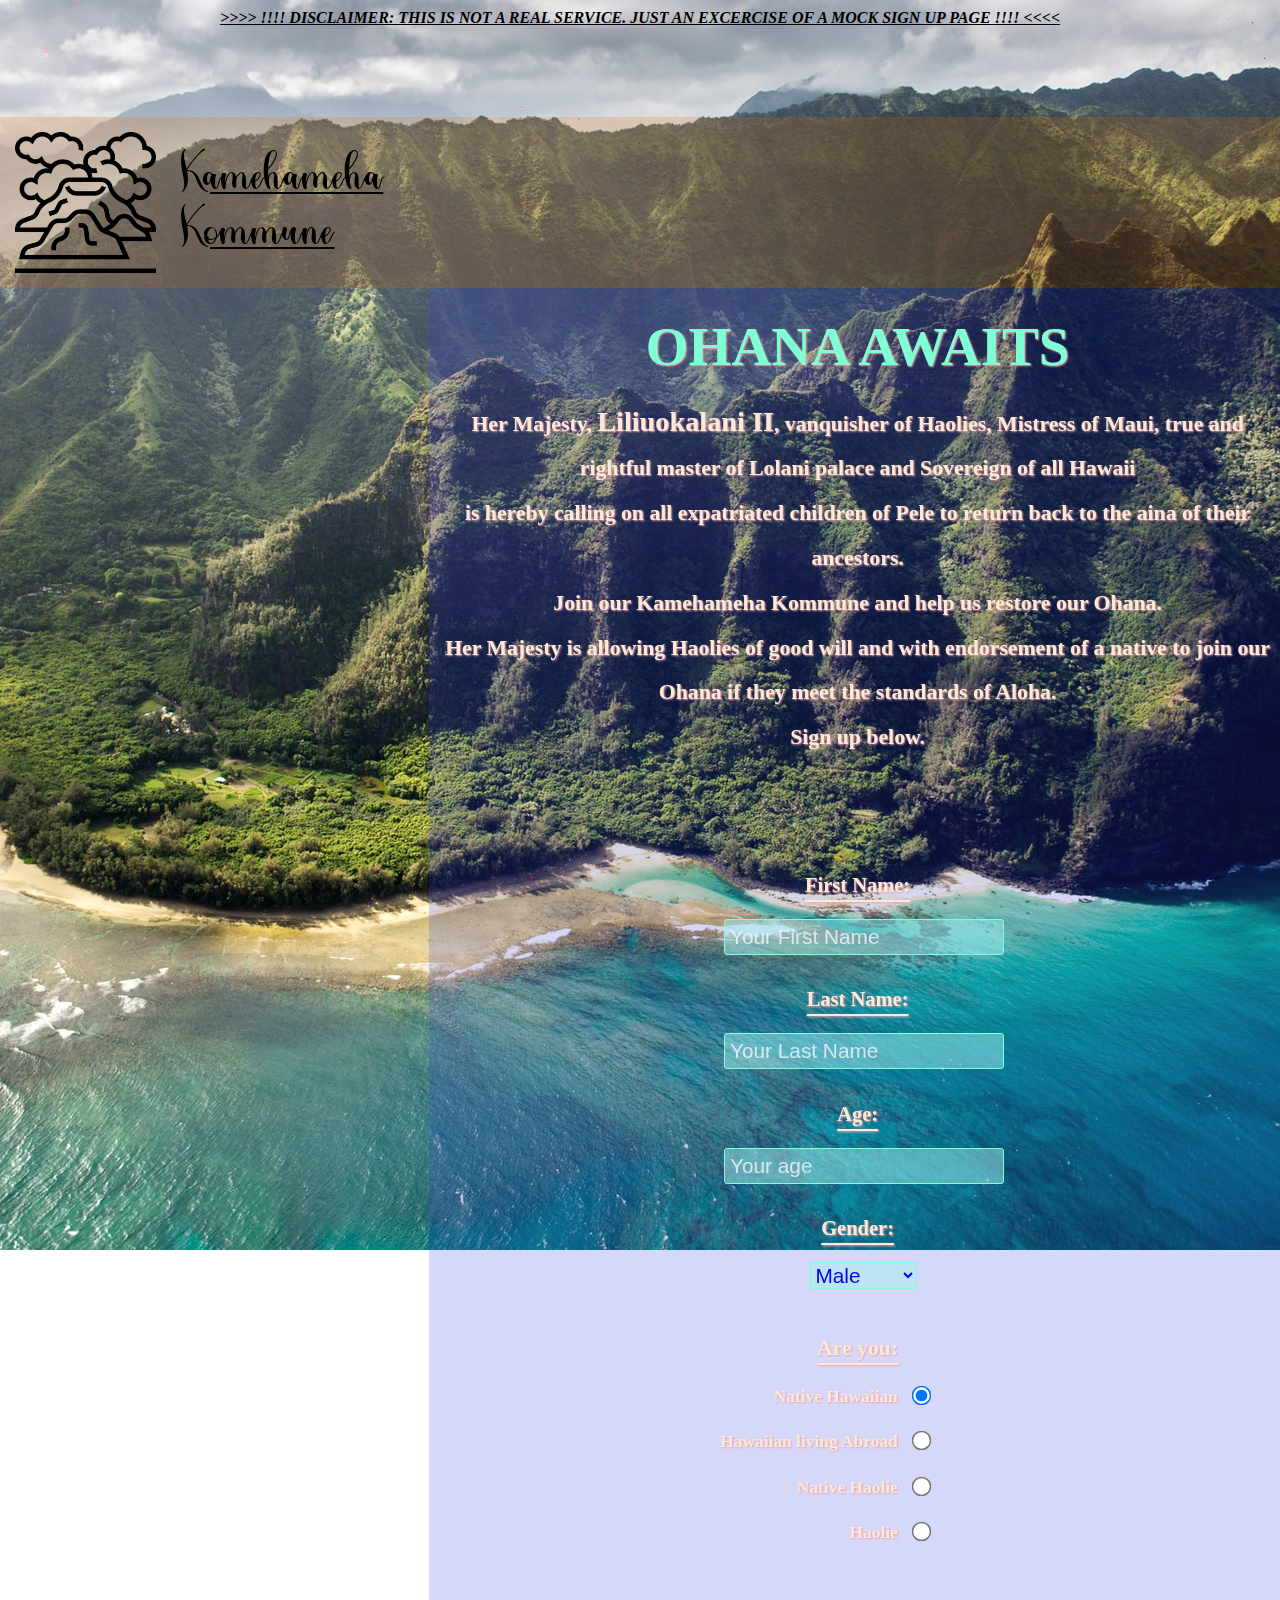
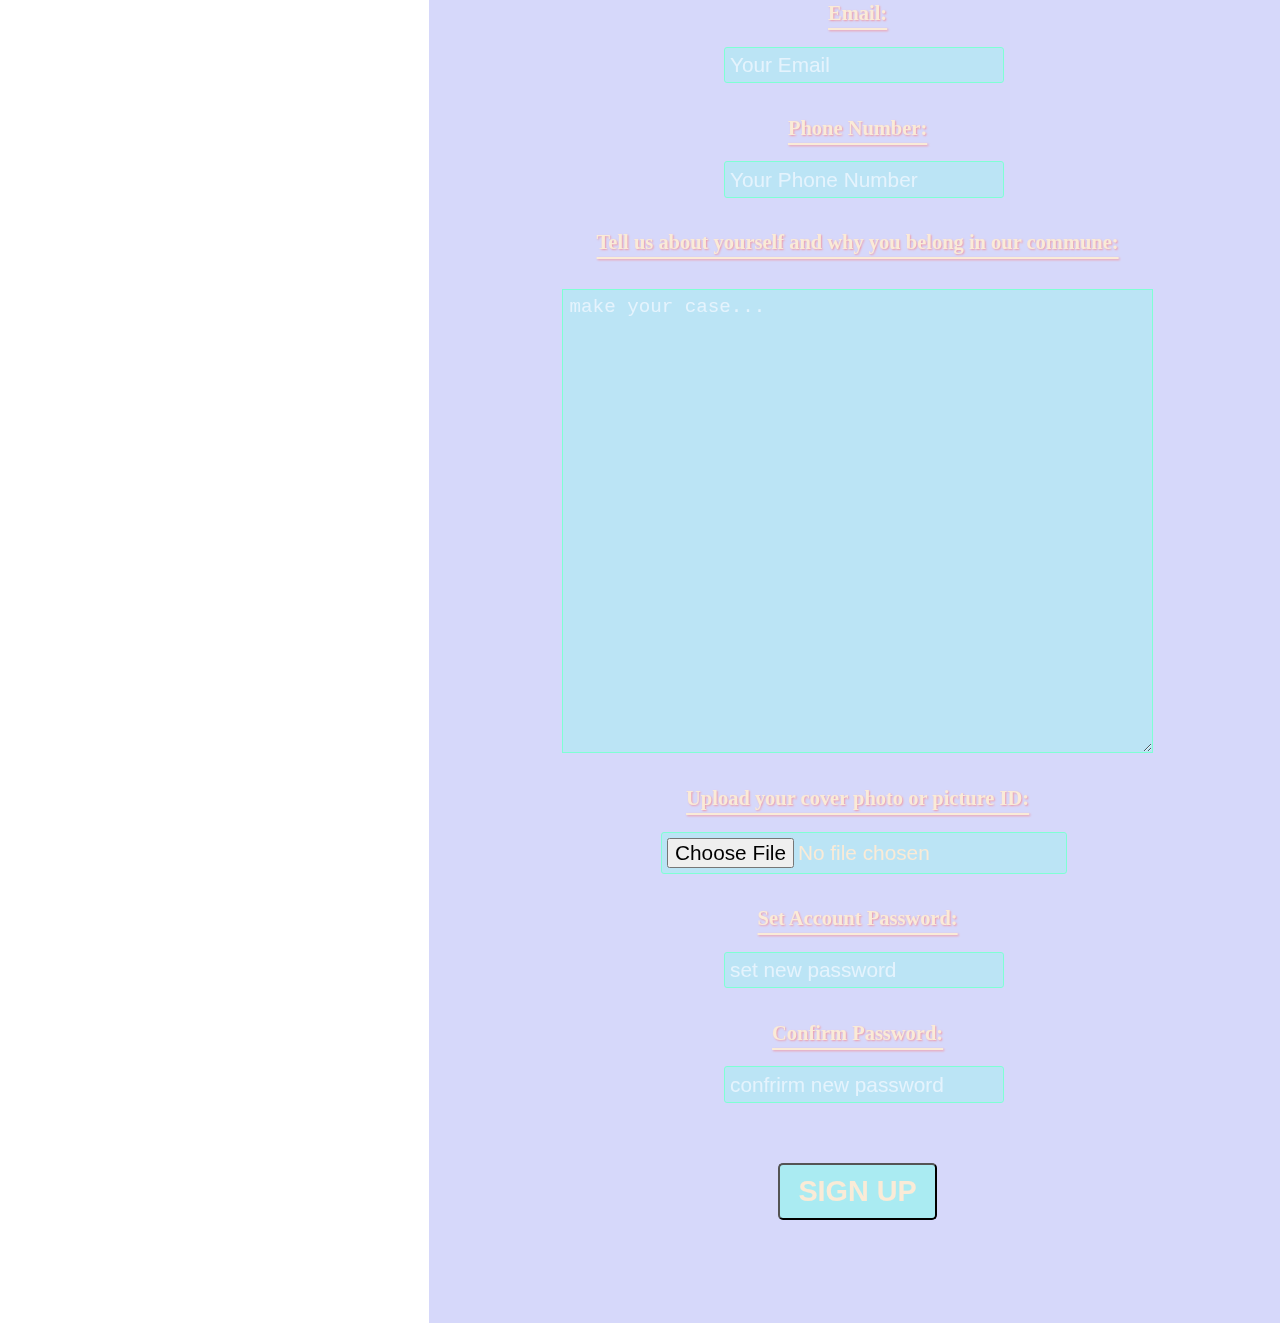
==== index.html @ a0411c63 "90% done" ====
<!DOCTYPE html>
<html lang="en">
<head>
    <meta charset="UTF-8">
    <meta http-equiv="X-UA-Compatible" content="IE=edge">
    <meta name="viewport" content="width=device-width, initial-scale=1.0">
    <title>Join the Kingdom of Hawaii</title>
    <link rel="stylesheet" href="style.css">
    <script src="/script.js" defer></script>
</head>
<body>
    <div class="main-container">
        <div class="disclaimer"> &gt;&gt;&gt;&gt; !!!! DISCLAIMER: THIS IS NOT A REAL SERVICE. JUST AN EXCERCISE OF A MOCK SIGN UP PAGE !!!! &lt;&lt;&lt;&lt; </div>
        <div class="banner-container">
            <img src="./img/mauna-kea.png" alt="a logo of mauna">
            Kamehameha<br>Kommune
        </div>
        <div class="info-container">
            <p class="ohana">OHANA AWAITS</p>
            <p class="pitch">
            Her Majesty, <span class="queen">Liliuokalani II</span>, vanquisher of Haolies, Mistress of Maui,
            true and rightful master of Lolani palace and Sovereign of all Hawaii
            <br>is hereby calling on all expatriated children of Pele to return back 
            to the aina of their ancestors.
            <br>Join our Kamehameha Kommune and help us restore our Ohana. 
            <br>Her Majesty is allowing Haolies of 
            good will and with endorsement of a native to join our Ohana if 
            they meet the standards of Aloha.
            <br>Sign up below.
            </p>

            <div class="errorMsg"></div>
            <form action="/" method="GET" id="signUpForm">
                <label for="firstName">First Name:</label>
                    <input type="text" name="firstName" id="firstName" placeholder="Your First Name">
                <label for="lastName">Last Name:</label>
                    <input type="text" name="lastName" id="lastName" placeholder="Your Last Name" >
                <label for="age">Age:</label>
                    <input type="number" name="age" id="age" placeholder="Your age">
                <label for="gender">Gender:</label>
                    <select >
                        <option value="male">Male</option>
                        <option value="female">Female</option>
                        <option value="lgbtq">confused</option>
                    </select>
                
                <div class="radioWrapper"><span>Are you:</span>
                    <div class="radioBtns">
                        <label for="nativeHawaiian">Native Hawaiian
                            <input type="radio" name="nativeOrNot" value="nativeHawaiian" id="nativeHawaiian" checked>
                        </label>
                        <label for="expatHawaiian">Hawaiian living Abroad
                            <input type="radio" name="nativeOrNot" value="expatHawaiian" id="expatHawaiian">
                        </label>
                        <label for="nativeHaolie">Native Haolie
                            <input type="radio" name="nativeOrNot" value="nativeHaolie" id="nativeHaolie">
                        </label>  
                        <label for="haolie">Haolie
                            <input type="radio" name="nativeOrNot" value="haolie" id="haolie">
                        </label>     
                     </div>
                </div>

                <label for="applicantEmail">Email:</label>
                    <input type="email" name="applicantEmail" id="applicantEmail" placeholder="Your Email" >
                <label for="applicantPhone">Phone Number:</label>
                    <input type="tel" name="applicantPhone" id="applicantPhone" placeholder="Your Phone Number">
                <label for="coverLetter">Tell us about yourself and why you belong in our commune:</label>
                    <textarea name="coverLetter" id="coverLetter" placeholder="make your case..."></textarea>
                <label for="applicantPhoto"> Upload your cover photo or picture ID:</label>
                    <input type="file" accept="image/png, image/gif, image/jpeg" name="applicantPhoto">
                <label for="password">Set Account Password:</label>
                    <input type="password" name="password" id="password" placeholder="set new password" >
                <label for="confirmPassword">Confirm Password:</label>
                    <input type="password" name="confirmPassword" id="confirmPassword" placeholder="confrirm new password" >
                <button type="submit" id="signUpBtn">SIGN UP</button>
            </form>
        </div>
       
    </div>
    
</body>
</html>
---- style.css ----
@font-face {
    font-family: 'tropicalleaves';
    src: url('fonts/tropicalleaves-webfont.woff1') format('woff1'),
         url('fonts/tropicalleaves-webfont.woff2') format('woff2');
    font-weight: normal;
    font-style: normal;
}

body {
    background-image: url('./img/braden-jarvis-prSogOoFmkw-unsplash.jpg');
    background-repeat: no-repeat;
    background-attachment: fixed;
    background-position: center;
    margin: 0px;
}

.main-container {
    display: flex; 
    flex-direction: column; 
}

.banner-container {
    position: -webkit-sticky;
    position: sticky;
    top: 0;
    margin-top: 10vh;
    background-color: rgba(226, 111, 4, 0.2);
    font-size: clamp(2.5rem, 4.3vw, 6rem);
    padding: 15px;
    display: flex;
    align-items:center;
    font-family: "tropicalleaves", monospace;
    text-decoration: 2px underline;
    width: 100%;
}

.banner-container img{
    margin-right: 2vw;
    height: auto;
    width: 11vw;
}

.info-container {
    margin: 0 auto;
    position: relative;
    left: 17vw;
    padding-top: 3vh;
    padding-right: 1vw;
    padding-left: 1vw;
    width: 65vw;
    background-color: rgba(49, 61, 228, 0.2);
    color: antiquewhite;
    font-size: clamp(1.2rem, 1.7vw, 2.5rem);
    font-weight: 700;
    text-shadow: 1px 1px 2px rgb(238, 155, 169);
    text-align: center;

}

.ohana {
    margin-top: 0px;
    font-size: clamp(2.5rem, 4.3vw, 6rem);
    position: sticky;
    top: 0;
    color: aquamarine;
    text-shadow: 1px 1px 2px rgb(238, 155, 169);
    margin-bottom: 0;
}

.pitch {
    line-height:3.5vw;
    margin-bottom: 8vw;
}

.queen {
    font-size: 1.3em;
}

form {
    display: flex;
    flex-direction: column;
    align-items: center;
    justify-content: center;
    flex-wrap: wrap;
    gap: 1.7vw;   
}

label {
    margin-top: 1.3vh;
    font-size: clamp(1rem, 1.6vw, 1.7rem);
    text-decoration: underline;
    text-underline-offset: 8px;
    cursor:pointer;
}

input {
    font-size: 1.3rem;
    margin-left: 1vw;
    background-color: rgba(159, 240, 240, 0.5);
    padding: 0.4vw;
    border: 1px solid aquamarine;
    border-radius: 3px;
}

input::placeholder {
    color: rgb(240, 248, 255, 0.8);
}

input:focus, 
select:focus,
textarea:focus {
    border: 4px solid blue;
}

select {
    margin-left: 1vw;
    font-size: 1.3rem;
    color: blue;
    background-color: rgba(159, 240, 240, 0.5);
    border: 1px solid aquamarine;
}

.radioWrapper {
    margin: 2vw;
    display: flex;
    flex-direction: column;
}

.radioWrapper>span {
    text-decoration: underline;
    text-underline-offset: 8px;
    margin-bottom: 1vw  ;
}

.radioBtns {
    display: flex;
    flex-direction: column;
    align-items: flex-end;
    margin-left: -5vw;
    gap: 1vw;
}

.radioBtns label{
    text-decoration: none;
    font-size: 0.8em;
}

input[type="radio"] {
    -webkit-transform: scale(1.5);
    transform: scale(1.5);
    cursor: pointer;
} 

textarea {
    margin-top: 1vw;
    padding: 0.5vw;
    border: 1px solid aquamarine;
    background-color: rgba(159, 240, 240, 0.5);
    width: 45vw;
    height: 50vh;
    font-size: 1.2rem;
}

textarea::placeholder {
    color: rgb(240, 248, 255, 0.8);
}

#signUpBtn {
    background-color: rgba(159, 240, 240, 0.8);
    padding: 0.8vw 1.4vw;
    font-size: 1.8rem;
    font-weight: 900;
    border-radius: 5px;
    color:antiquewhite;
    margin-top: 3vw;
    margin-bottom: 8vw;
}

#signUpBtn:hover {
    cursor: pointer;
    background-color: rgba(159, 240, 240, 1.0);;
    border: 2px solid black;
    color: black;
    text-decoration: underline;
}

.disclaimer {
    font-weight: 900;
    text-decoration: underline;
    font-style: italic;
    text-align: center;
    padding-top: 1vh;
}
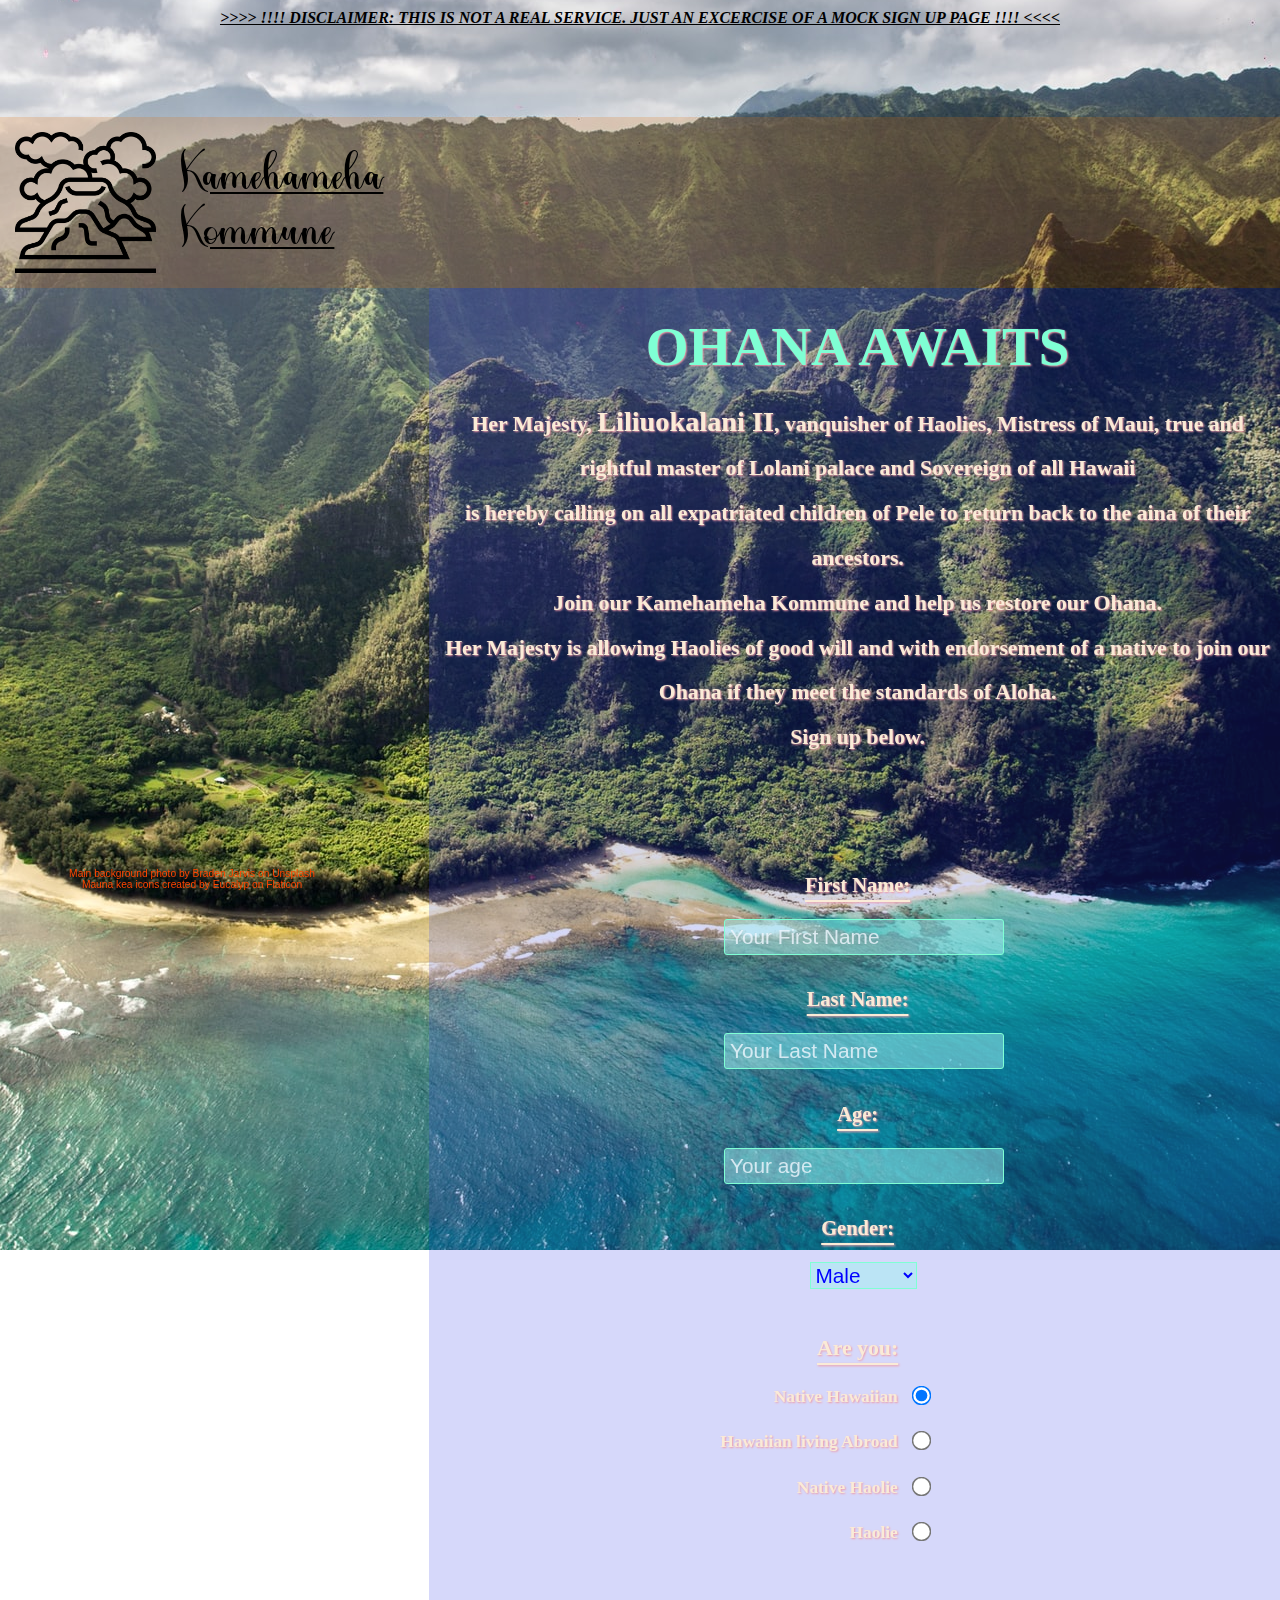
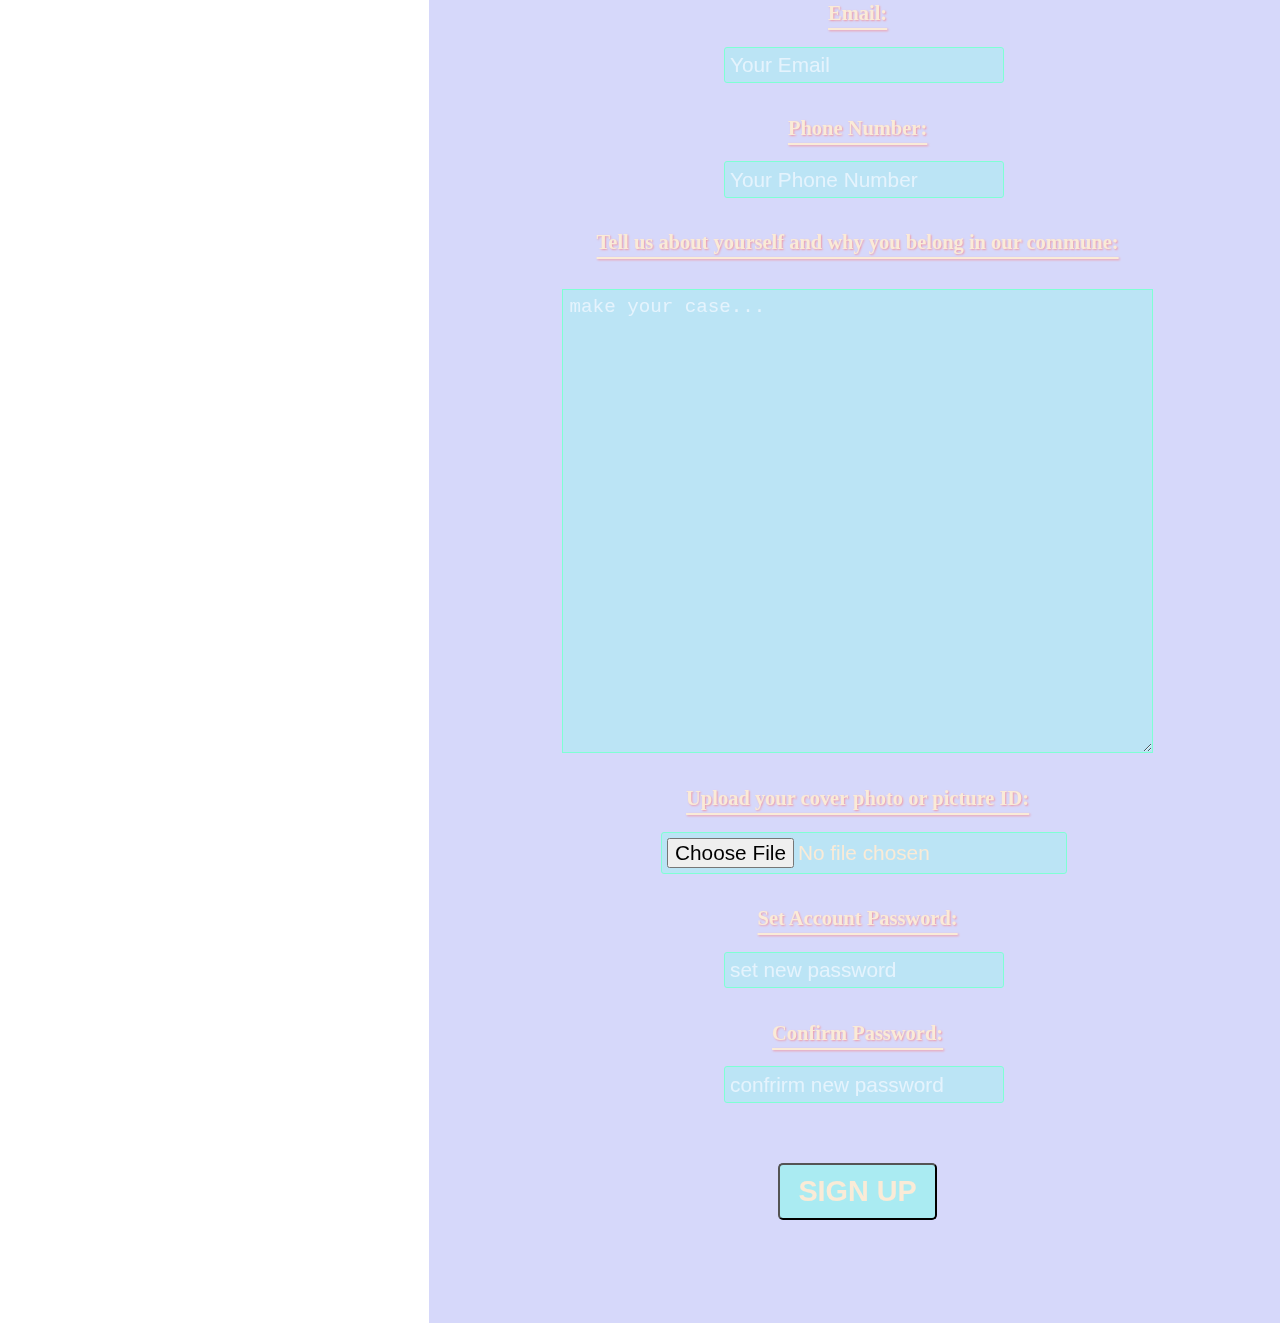
==== commit f2b107a4: "credits added" ====
--- a/index.html
+++ b/index.html
@@ -15,6 +15,10 @@
             <img src="./img/mauna-kea.png" alt="a logo of mauna">
             Kamehameha<br>Kommune
         </div>
+        <div class="footer">
+            <p>Main background photo by Braden Jarvis on Unsplash<br>
+                Mauna kea icons created by Eucalyp on Flaticon</p>
+        </div>
         <div class="info-container">
             <p class="ohana">OHANA AWAITS</p>
             <p class="pitch">
@@ -30,13 +34,13 @@
             </p>
 
             <div class="errorMsg"></div>
-            <form action="/" method="GET" id="signUpForm">
+            <form action="" method="" id="signUpForm">
                 <label for="firstName">First Name:</label>
-                    <input type="text" name="firstName" id="firstName" placeholder="Your First Name">
+                    <input type="text" name="firstName" id="firstName" placeholder="Your First Name" required>
                 <label for="lastName">Last Name:</label>
-                    <input type="text" name="lastName" id="lastName" placeholder="Your Last Name" >
+                    <input type="text" name="lastName" id="lastName" placeholder="Your Last Name" required>
                 <label for="age">Age:</label>
-                    <input type="number" name="age" id="age" placeholder="Your age">
+                    <input type="number" name="age" id="age" placeholder="Your age" required>
                 <label for="gender">Gender:</label>
                     <select >
                         <option value="male">Male</option>
@@ -62,7 +66,7 @@
                 </div>
 
                 <label for="applicantEmail">Email:</label>
-                    <input type="email" name="applicantEmail" id="applicantEmail" placeholder="Your Email" >
+                    <input type="email" name="applicantEmail" id="applicantEmail" placeholder="Your Email" required>
                 <label for="applicantPhone">Phone Number:</label>
                     <input type="tel" name="applicantPhone" id="applicantPhone" placeholder="Your Phone Number">
                 <label for="coverLetter">Tell us about yourself and why you belong in our commune:</label>
--- a/style.css
+++ b/style.css
@@ -190,4 +190,33 @@
     font-style: italic;
     text-align: center;
     padding-top: 1vh;
-}+}
+
+/* .credits {
+    width: 25vw;
+
+    position: relative;
+    top: 270vw;
+    right: 30vw;
+
+    font-family: Verdana, Geneva, Tahoma, sans-serif;
+    text-shadow: none;
+    color: rgb(236, 203, 57);
+    font-weight: 100;
+    font-size: 1.5vw;
+} */
+
+.footer {
+    position: fixed;
+    left: 0;
+    bottom: 0;
+    width: 30%;
+
+    color: orangered;
+    text-align: center;
+
+    font-family: Verdana, Geneva, Tahoma, sans-serif;
+    text-shadow: none;
+    font-weight: 100;
+    font-size: 0.8vw;
+  }